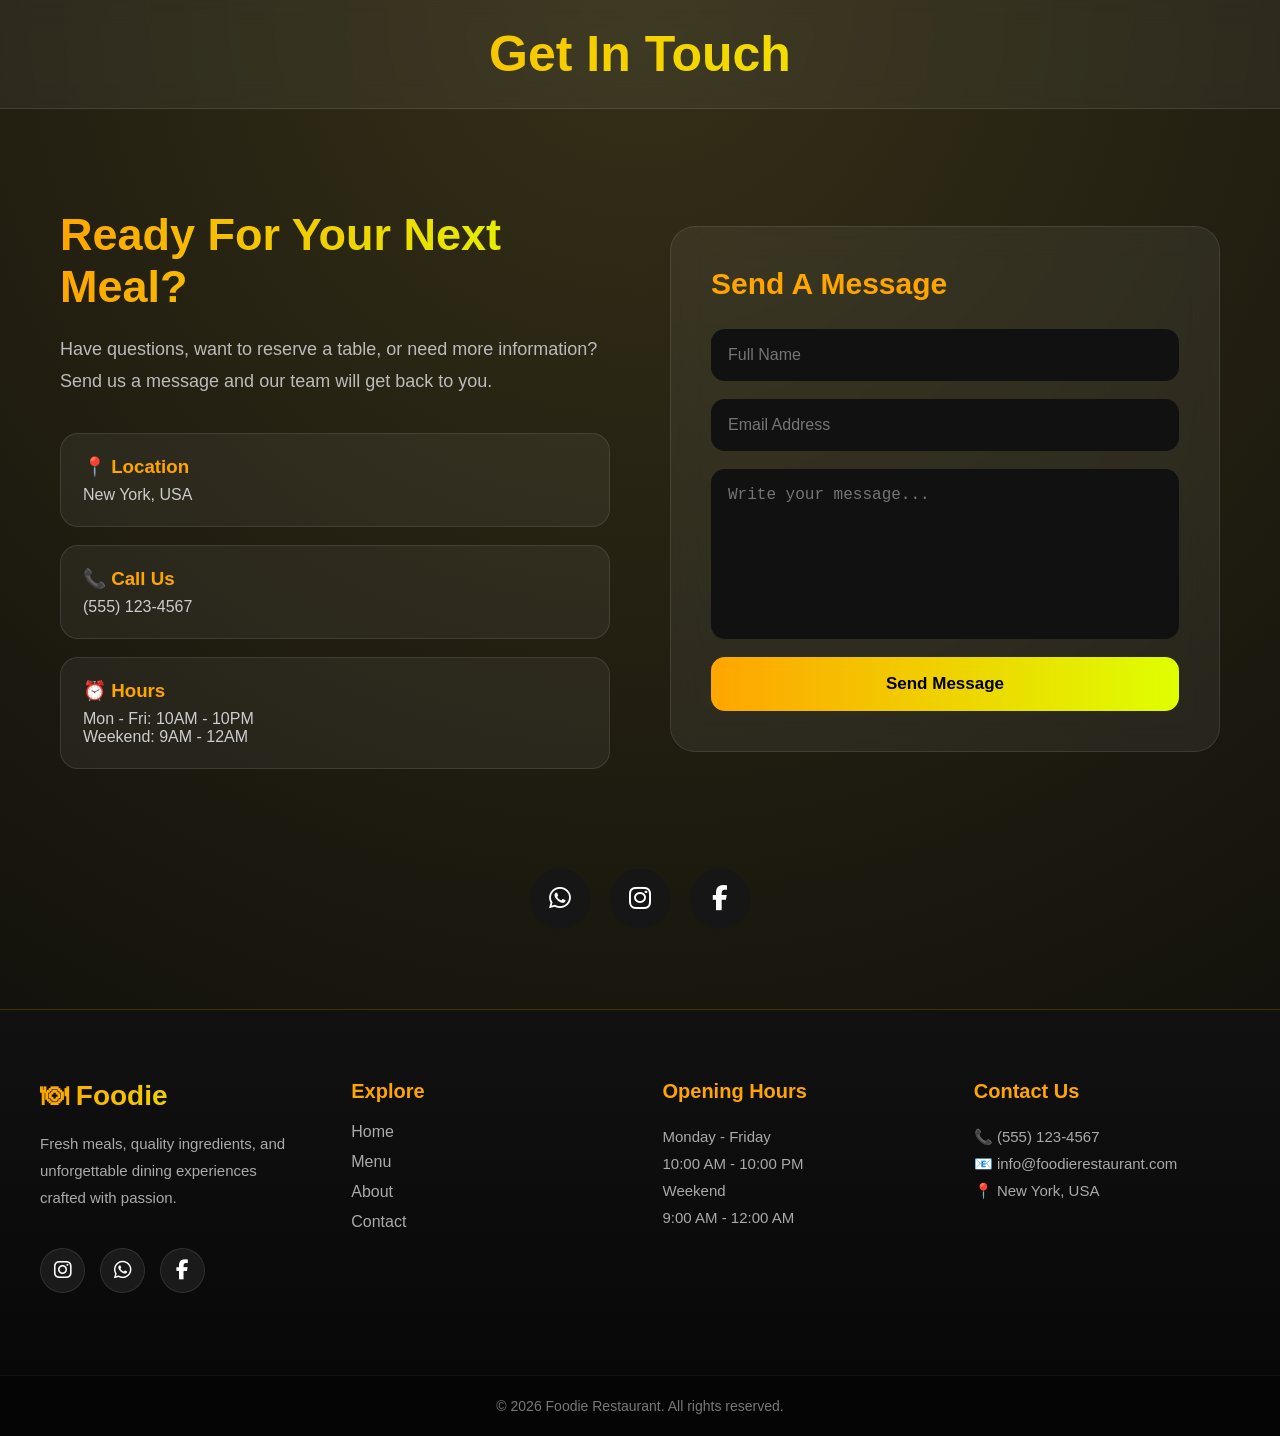
==== Contact-Foodie Restaurant.html @ c0d3fc11 "Add files via upload" ====
<!DOCTYPE html>
<html>
<head>

  <title>Contact</title>

  <meta name="viewport" content="width=device-width, initial-scale=1.0">

  <link rel="stylesheet" href="Contact-Foodie Restaurant.css">

  <link rel="stylesheet"
  href="https://cdnjs.cloudflare.com/ajax/libs/font-awesome/6.5.0/css/all.min.css">

</head>

<body>

<header>

<h1>
Get In Touch
</h1>


</header>



<section class="contact-section">


<div class="contact-content">


<div class="contact-text">


<h2>
Ready For Your Next Meal?
</h2>


<p>
Have questions, want to reserve a table,
or need more information?
Send us a message and our team will get back to you.
</p>



<div class="contact-cards">


<div class="card">

<h3>
📍 Location
</h3>

<p>
New York, USA
</p>

</div>




<div class="card">

<h3>
📞 Call Us
</h3>

<p>
(555) 123-4567
</p>

</div>





<div class="card">

<h3>
⏰ Hours
</h3>

<p>
Mon - Fri: 10AM - 10PM
<br>
Weekend: 9AM - 12AM
</p>

</div>



</div>


</div>





<form
action="https://formspree.io/f/xjgjjnrk"
method="post"
class="contact-form">


<h2>
Send A Message
</h2>


<input 
type="text"
placeholder="Full Name"
required>



<input
type="email"
placeholder="Email Address"
required>




<textarea
placeholder="Write your message..."
required></textarea>



<button>
Send Message
</button>



</form>



</div>


</section>




<div class="social-icons">


<a href="#">
<i class="fab fa-whatsapp"></i>
</a>


<a href="#">
<i class="fab fa-instagram"></i>
</a>


<a href="#">
<i class="fab fa-facebook-f"></i>
</a>


</div>

<footer class="contact-footer">


<div class="footer-box brand">

<h3>
🍽 Foodie
</h3>

<p>
Fresh meals, quality ingredients,
and unforgettable dining experiences
crafted with passion.
</p>


<div class="social-links">

<a href="#">
<i class="fab fa-instagram"></i>
</a>

<a href="#">
<i class="fab fa-whatsapp"></i>
</a>

<a href="#">
<i class="fab fa-facebook-f"></i>
</a>

</div>

</div>




<div class="footer-box">

<h4>
Explore
</h4>

<a href="index.html">
Home
</a>

<a href="index.html#menu">
Menu
</a>

<a href="index.html#about">
About
</a>

<a href="Contact-Foodie Restaurant.html">
Contact
</a>

</div>





<div class="footer-box">

<h4>
Opening Hours
</h4>

<p>
Monday - Friday
<br>
10:00 AM - 10:00 PM
</p>

<p>
Weekend
<br>
9:00 AM - 12:00 AM
</p>

</div>





<div class="footer-box">

<h4>
Contact Us
</h4>


<p>
📞 (555) 123-4567
</p>


<p>
📧 info@foodierestaurant.com
</p>


<p>
📍 New York, USA
</p>


</div>



</footer>


<div class="copyright">

<p>
© 2026 Foodie Restaurant.
All rights reserved.
</p>

</div>

</body>
</html>
---- Contact-Foodie Restaurant.css ----
/* =========================
GLOBAL
========================= */

*{
margin:0;
padding:0;
box-sizing:border-box;
}


body{

font-family:"Segoe UI",sans-serif;

background:
radial-gradient(
circle at top,
#353018,
#080808
);

color:white;

}



/* =========================
HEADER
========================= */


header{

padding: 25px 20px;

text-align:center;

background:
rgba(255,255,255,.05);

backdrop-filter:blur(12px);

border-bottom:
1px solid rgba(255,255,255,.1);

}



header h1{


font-size:50px;


background:

linear-gradient(
90deg,
orange,
#eaff00
);


-webkit-background-clip:text;

-webkit-text-fill-color:transparent;


}


header p{


margin-top:15px;

color:#aaa;

font-size:18px;

}



/* =========================
CONTACT SECTION
========================= */


.contact-section{


max-width:1200px;


margin:80px auto;


padding:20px;


}




.contact-content{


display:grid;


grid-template-columns:
1fr 1fr;


gap:60px;


align-items:center;


}



/* LEFT SIDE */


.contact-text h2{


font-size:45px;


margin-bottom:20px;


background:

linear-gradient(
90deg,
orange,
#dfff00
);


-webkit-background-clip:text;

-webkit-text-fill-color:transparent;


}



.contact-text > p{


color:#bbb;

font-size:18px;

line-height:1.8;

margin-bottom:35px;


}




.contact-cards{


display:flex;


flex-direction:column;


gap:18px;


}




.card{


padding:22px;


background:

rgba(255,255,255,.05);


border-radius:18px;


border:

1px solid rgba(255,255,255,.1);


transition:.3s;


}



.card:hover{


transform:
translateX(8px);


border-color:orange;


}



.card h3{


color:orange;


margin-bottom:8px;


}



.card p{


color:#ccc;


}



/* =========================
FORM
========================= */


.contact-form{


background:

rgba(255,255,255,.06);


padding:40px;


border-radius:25px;


border:

1px solid rgba(255,255,255,.1);


backdrop-filter:blur(15px);


display:flex;


flex-direction:column;


gap:18px;


}




.contact-form h2{


font-size:30px;


color:orange;


margin-bottom:10px;


}



.contact-form input,
.contact-form textarea{


padding:17px;


border:none;


outline:none;


border-radius:14px;


background:#111;


color:white;


font-size:16px;


}



.contact-form textarea{


height:170px;


resize:none;


}




.contact-form input:focus,
.contact-form textarea:focus{


box-shadow:

0 0 0 2px orange;


}



.contact-form button{


padding:17px;


border:none;


border-radius:14px;


background:

linear-gradient(
90deg,
orange,
#dfff00
);


color:black;


font-weight:bold;


font-size:17px;


cursor:pointer;


transition:.3s;


}



.contact-form button:hover{



box-shadow:
0 10px 25px rgba(255,165,0,.3);


transform:
translateY(-4px);


}



/* =========================
SOCIAL ICONS
========================= */


.social-icons{


display:flex;


justify-content:center;


gap:20px;


margin:60px 0;


}




.social-icons a{


width:60px;


height:60px;


border-radius:50%;


display:flex;


align-items:center;


justify-content:center;


background:#161616;


color:white;


font-size:25px;


text-decoration:none;


transition:.3s;


}




.social-icons a:hover{


background:orange;


color:black;


transform:

translateY(-6px);


}




/* =========================
MOBILE
========================= */


@media(max-width:768px){


header h1{


font-size:35px;


}



.contact-content{


grid-template-columns:1fr;


}



.contact-text h2{


font-size:32px;


}



.contact-form{


padding:25px;


}


}




/* =========================
PREMIUM FOOTER
========================= */


.contact-footer{


margin-top:80px;


padding:70px 40px;


background:


linear-gradient(
180deg,
#111,
#080808
);


display:grid;


grid-template-columns:
repeat(auto-fit,minmax(220px,1fr));


gap:45px;


border-top:
1px solid rgba(255,165,0,.25);


}




.footer-box h3{


font-size:28px;


margin-bottom:18px;


background:
linear-gradient(
90deg,
orange,
#dfff00
);


-webkit-background-clip:text;

-webkit-text-fill-color:transparent;


}




.footer-box h4{


font-size:20px;


margin-bottom:20px;


color:orange;


}



.footer-box p{


color:#aaa;


line-height:1.8;


font-size:15px;


}




.footer-box a{


display:block;


color:#aaa;


text-decoration:none;


margin:12px 0;


transition:.3s;


}




.footer-box a:hover{


color:orange;


transform:
translateX(8px);


}




/* SOCIAL ICONS */


.social-links{


display:flex;


gap:15px;


margin-top:25px;


}



.social-links a{


width:45px;


height:45px;


border-radius:50%;


display:flex;


align-items:center;


justify-content:center;


font-size:20px;


color:white;


background:#1a1a1a;


border:
1px solid rgba(255,255,255,.1);


transition:.3s;


}



.social-links a:hover{


background:orange;


color:black;


transform:
translateY(-5px);


}




/* COPYRIGHT */


.copyright{


text-align:center;


padding:22px;


background:#050505;


color:#777;


font-size:14px;


border-top:
1px solid rgba(255,255,255,.05);


}
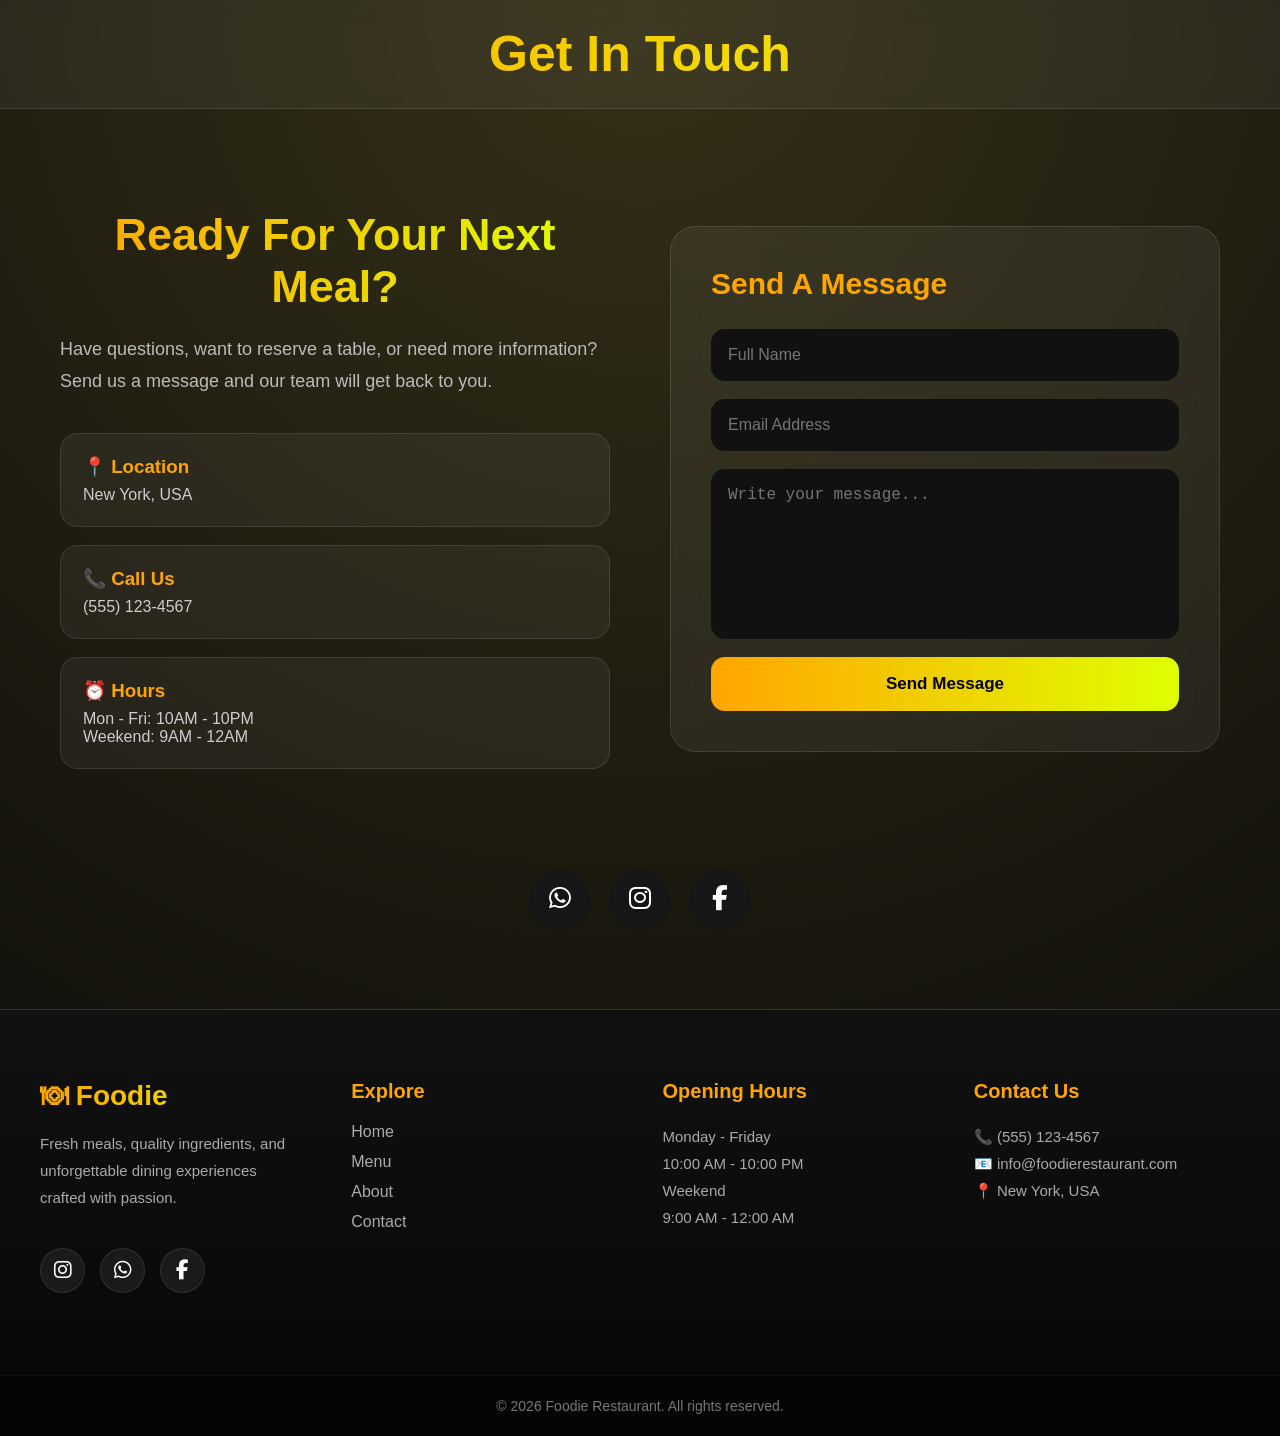
==== commit d2dfb255: "Add files via upload" ====
--- a/Contact-Foodie Restaurant.html
+++ b/Contact-Foodie Restaurant.html
@@ -120,6 +120,7 @@
 
 <input 
 type="text"
+name="name"
 placeholder="Full Name"
 required>
 
@@ -127,6 +128,7 @@
 
 <input
 type="email"
+name="email"
 placeholder="Email Address"
 required>
 
@@ -134,12 +136,13 @@
 
 
 <textarea
+name="message"
 placeholder="Write your message..."
 required></textarea>
 
 
 
-<button>
+<button type="submit">
 Send Message
 </button>
 
--- a/Contact-Foodie Restaurant.css
+++ b/Contact-Foodie Restaurant.css
@@ -138,7 +138,8 @@
 
 margin-bottom:20px;
 
-
+justify-content: center;
+text-align: center;
 background:
 
 linear-gradient(
@@ -804,4 +805,65 @@
 1px solid rgba(255,255,255,.05);
 
 
+}
+
+
+/* FOOTER MOBILE */
+
+@media(max-width:768px){
+
+.contact-footer{
+
+
+padding:50px 25px;
+
+
+display:flex;
+
+
+flex-direction:column;
+
+
+text-align:center;
+
+
+align-items:center;
+
+
+gap:35px;
+
+
+}
+
+
+
+.footer-box{
+
+
+width:100%;
+
+
+}
+
+
+
+.footer-box a:hover{
+
+
+transform:none;
+
+
+}
+
+
+
+.social-links{
+
+
+justify-content:center;
+
+
+}
+
+
 }
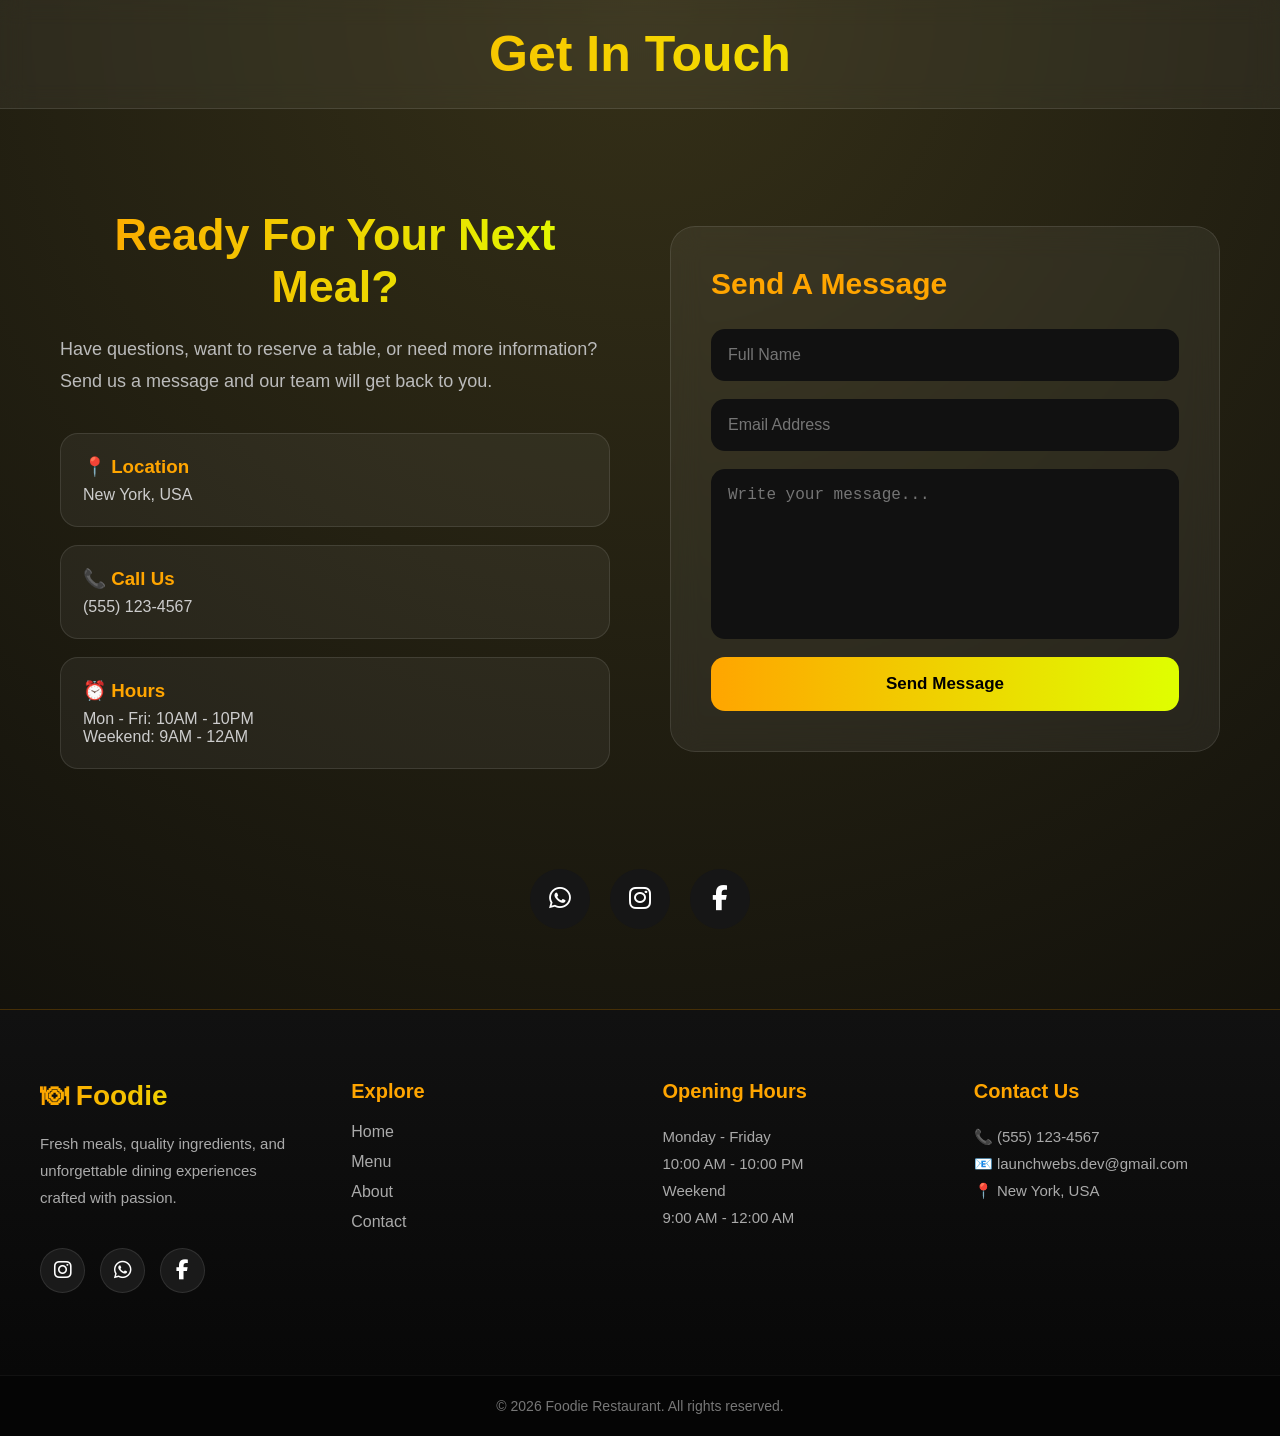
==== commit 341a2e55: "Add files via upload" ====
--- a/Contact-Foodie Restaurant.html
+++ b/Contact-Foodie Restaurant.html
@@ -282,7 +282,7 @@
 
 
 <p>
-📧 info@foodierestaurant.com
+📧 launchwebs.dev@gmail.com
 </p>
 
 
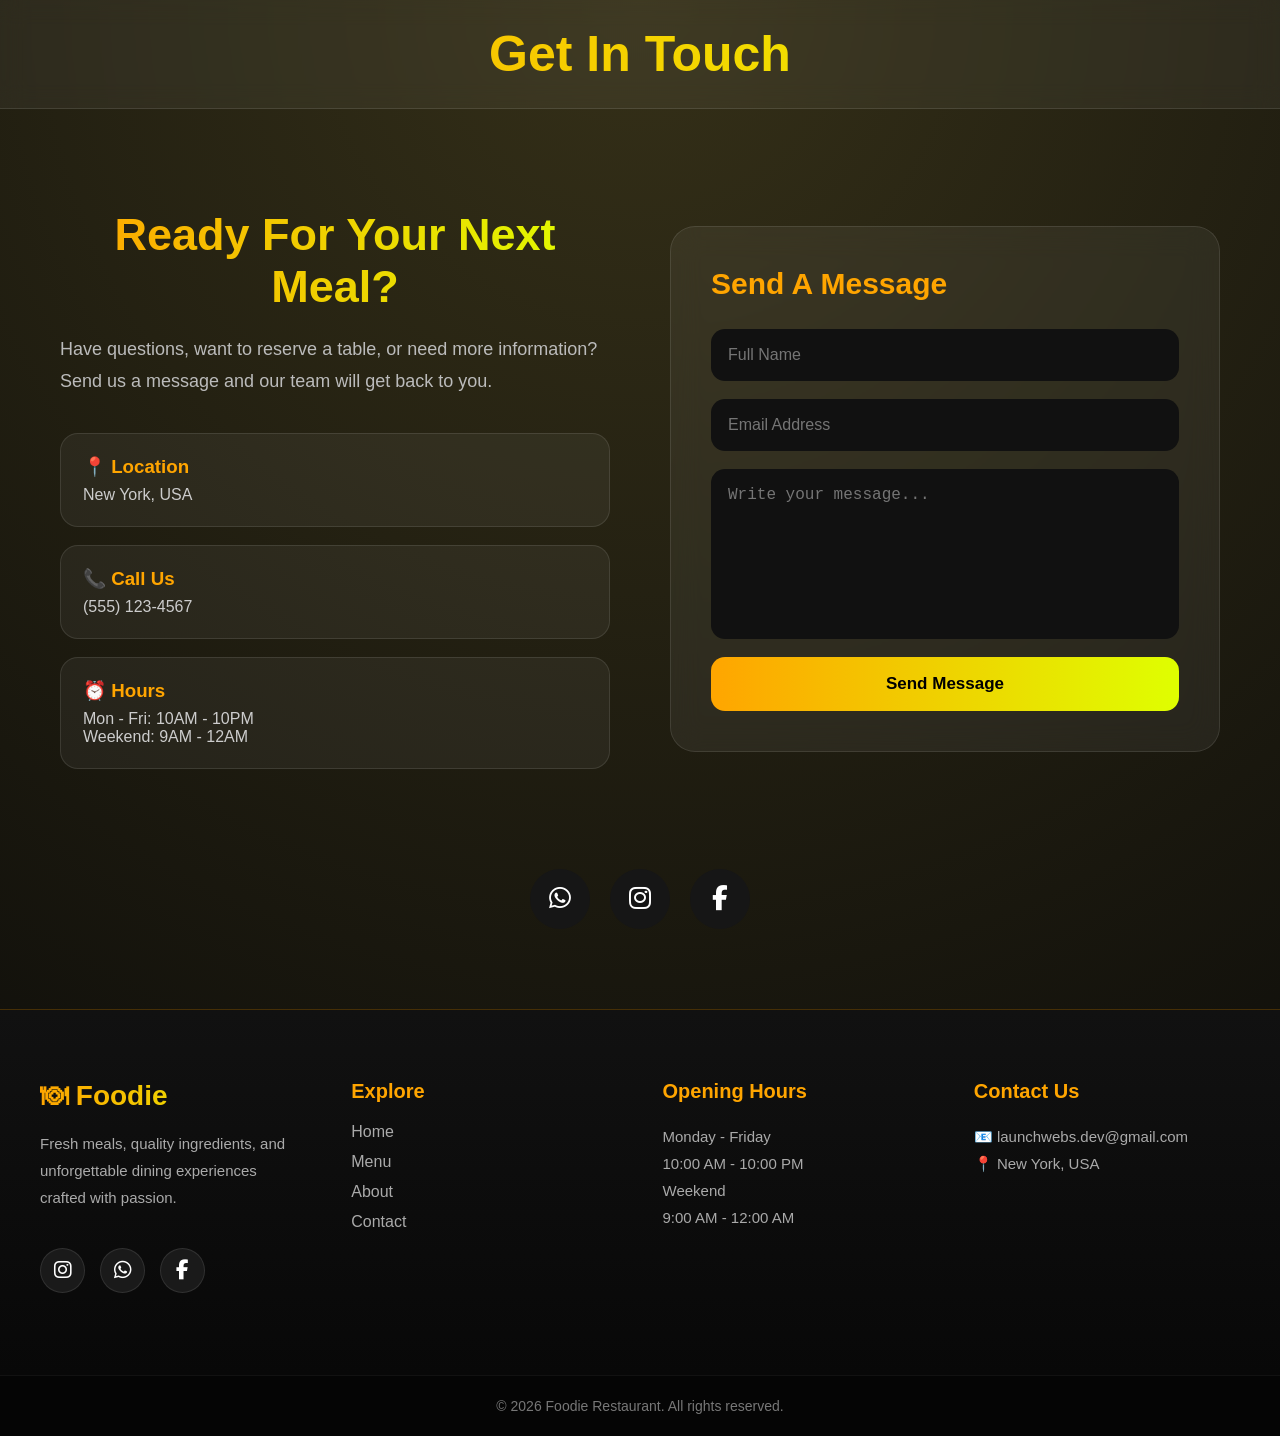
==== commit 37e718bd: "Add files via upload" ====
--- a/Contact-Foodie Restaurant.html
+++ b/Contact-Foodie Restaurant.html
@@ -163,17 +163,17 @@
 <div class="social-icons">
 
 
-<a href="#">
+<a href="https://wa.me/0791911786">
 <i class="fab fa-whatsapp"></i>
 </a>
 
 
-<a href="#">
+<a href="https://www.instagram.com/launchwebs.dev/">
 <i class="fab fa-instagram"></i>
 </a>
 
 
-<a href="#">
+<a href="https://www.facebook.com//">
 <i class="fab fa-facebook-f"></i>
 </a>
 
@@ -198,15 +198,15 @@
 
 <div class="social-links">
 
-<a href="#">
+<a href="https://www.instagram.com/launchwebs.dev/">
 <i class="fab fa-instagram"></i>
 </a>
 
-<a href="#">
+<a href="https://wa.me/0791911786">
 <i class="fab fa-whatsapp"></i>
 </a>
 
-<a href="#">
+<a href="https://www.facebook.com//">
 <i class="fab fa-facebook-f"></i>
 </a>
 
@@ -277,11 +277,6 @@
 
 
 <p>
-📞 (555) 123-4567
-</p>
-
-
-<p>
 📧 launchwebs.dev@gmail.com
 </p>
 
